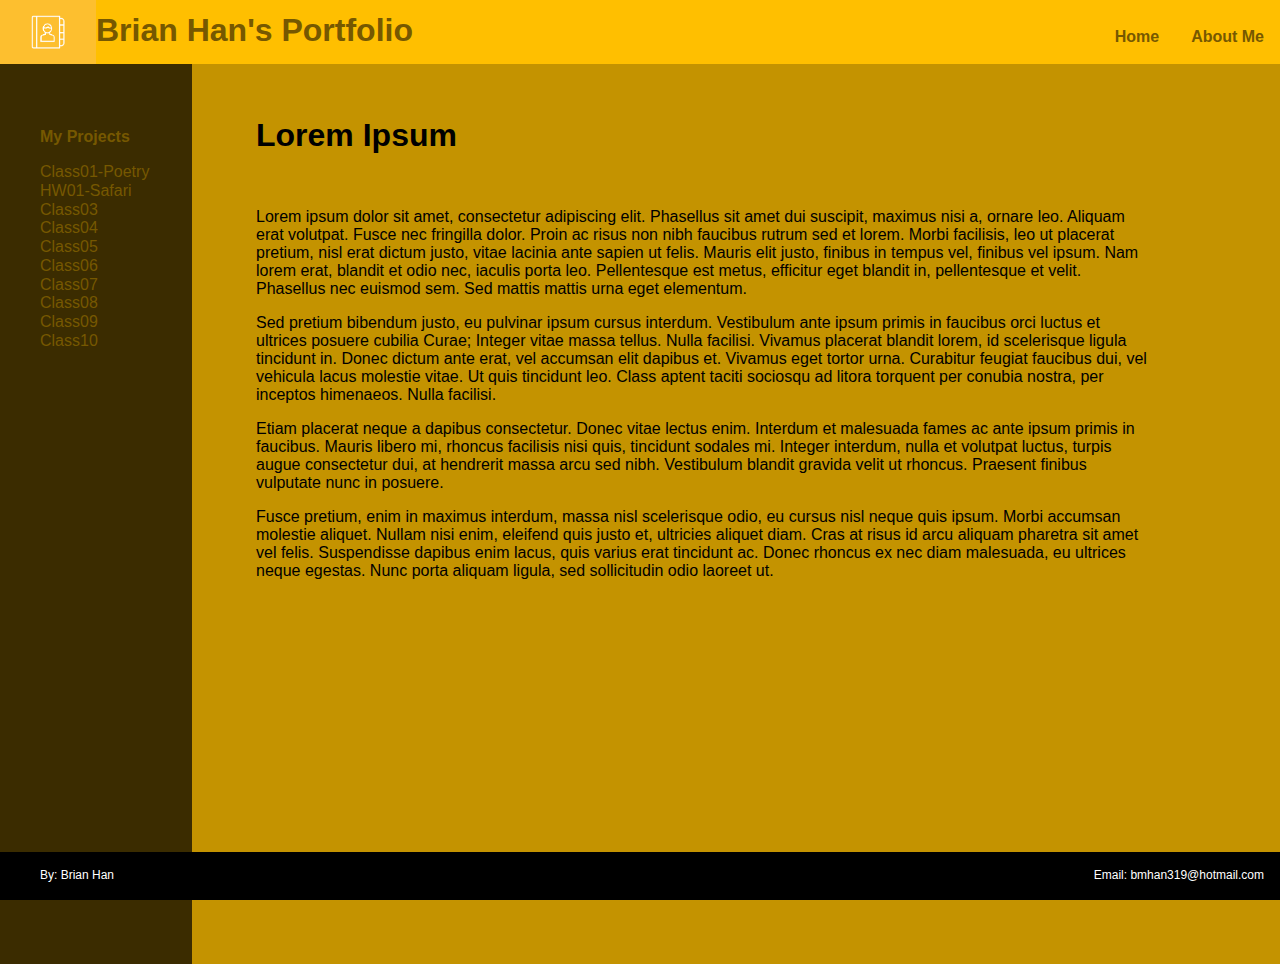
==== index.html @ 61ee1636 "changed text" ====
<!DOCTYPE html>
<html lang="en">
    
<head>
  <meta charset="UTF-8">
  <meta name="description" content="Portfolio Site, Homework#2">
  <meta name="keywords" content="portfolio,brian,han,homework">
  <meta name="author" content="Brian Han">
  <meta name="viewport" content="width=device-width, initial-scale=1.0">
  <link rel="stylesheet" type="text/css" href="styles/first-stylesheet.css">
  <title>Brian's HTML Portfolio</title>
</head>
  
<body>
  <header>
    <nav class="navbar">
      <img src="images/portfolio.png" alt="portfolio image">
      <h1>Brian Han's Portfolio</h1>
    <ul>
      <li><a href="about-me.html">About Me</a></li>
      <li><a href="index.html">Home</a></li>
    </ul>
    </nav>
    
    <aside class="sidenav">
    <ul>
      <li><h4>My Projects</h4></li>
      <li><a href="class01/index.html">Class01-Poetry</a></li>
      <li><a href="https://bmhan319.github.io/homework1/">HW01-Safari</a></li>
      <li><a href="coming-soon.html">Class03</a></li>
      <li><a href="coming-soon.html">Class04</a></li>
      <li><a href="coming-soon.html">Class05</a></li>
      <li><a href="coming-soon.html">Class06</a></li>
      <li><a href="coming-soon.html">Class07</a></li>
      <li><a href="coming-soon.html">Class08</a></li>
      <li><a href="coming-soon.html">Class09</a></li>
      <li><a href="coming-soon.html">Class10</a></li>
    </ul>
    </aside>
  </header>
  
  <article>
    <h1>Lorem Ipsum</h1>
    <p class="first">Lorem ipsum dolor sit amet, consectetur adipiscing elit. Phasellus sit amet dui suscipit, maximus nisi a, ornare leo. Aliquam erat volutpat. Fusce nec fringilla dolor. Proin ac risus non nibh faucibus rutrum sed et lorem. Morbi facilisis, leo ut placerat pretium, nisl erat dictum justo, vitae lacinia ante sapien ut felis. Mauris elit justo, finibus in tempus vel, finibus vel ipsum. Nam lorem erat, blandit et odio nec, iaculis porta leo. Pellentesque est metus, efficitur eget blandit in, pellentesque et velit. Phasellus nec euismod sem. Sed mattis mattis urna eget elementum.</p>
    
    <p class="second">Sed pretium bibendum justo, eu pulvinar ipsum cursus interdum. Vestibulum ante ipsum primis in faucibus orci luctus et ultrices posuere cubilia Curae; Integer vitae massa tellus. Nulla facilisi. Vivamus placerat blandit lorem, id scelerisque ligula tincidunt in. Donec dictum ante erat, vel accumsan elit dapibus et. Vivamus eget tortor urna. Curabitur feugiat faucibus dui, vel vehicula lacus molestie vitae. Ut quis tincidunt leo. Class aptent taciti sociosqu ad litora torquent per conubia nostra, per inceptos himenaeos. Nulla facilisi.</p>
    
    <p class="third">Etiam placerat neque a dapibus consectetur. Donec vitae lectus enim. Interdum et malesuada fames ac ante ipsum primis in faucibus. Mauris libero mi, rhoncus facilisis nisi quis, tincidunt sodales mi. Integer interdum, nulla et volutpat luctus, turpis augue consectetur dui, at hendrerit massa arcu sed nibh. Vestibulum blandit gravida velit ut rhoncus. Praesent finibus vulputate nunc in posuere.</p>

    <p class="fourth">Fusce pretium, enim in maximus interdum, massa nisl scelerisque odio, eu cursus nisl neque quis ipsum. Morbi accumsan molestie aliquet. Nullam nisi enim, eleifend quis justo et, ultricies aliquet diam. Cras at risus id arcu aliquam pharetra sit amet vel felis. Suspendisse dapibus enim lacus, quis varius erat tincidunt ac. Donec rhoncus ex nec diam malesuada, eu ultrices neque egestas. Nunc porta aliquam ligula, sed sollicitudin odio laoreet ut.</p>
  </article>

  <footer>
    <ul>
    <li class="name">By: Brian Han</li>
      <li class="email">Email: <a href="mailto:bmhan319@hotmail.com">bmhan319@hotmail.com</a></li>
    </ul>
  </footer>
</body>
</html>
---- styles/first-stylesheet.css ----
body {
  font-family: "Calibri Light", sans-serif;
}

nav { 
  top: 0;
  right: 0;
  left: 0;
  background: #ffbf00;
  height: 4rem;
  width: 100%;
  position: absolute;
}

nav img {
  float: left;
  margin: 0px;
  border: 0px;
  padding: 0px;
  width: 6rem;
  height: 4rem;
}

nav h1 {
  float: left;
  display: block;
  color: #765800;
  vertical-align: middle;
  margin: 0px;
  padding: .75rem 0rem;
  border:0px;
  font-size: 2rem;

}

nav h1:hover {
  color: #140f00;
}
nav ul li {
  display: inline;
}

nav ul li a{
  text-decoration: none;
  float:right;
  display: block;
  color: #765800;
  margin: 0rem 1rem;
  font-size: 1rem;
  font-weight: bold;
  vertical-align: middle;
  padding: .75rem 0rem;
}

nav ul li a:hover {
  color: #140f00;
}

aside {
  background: #3b2c00;
  top: 4rem;
  left: 0rem;
  height: 100%;
  width: 12rem;
  position: absolute;
  margin: 0rem;
  padding:0rem;
  border: 0rem;
}

aside ul li {
  list-style-type: none;
}
aside ul li h4 {
  text-decoration: none;
  font-size: 1rem;
  margin: 0rem;
  padding: 3rem 0rem 1rem 0rem;
  color: #765800;
  text-align: left;
  vertical-align: middle;
}

aside ul li a {
  text-decoration: none;
  margin: 0rem;
  padding: 0rem 0rem 0rem 0rem;
  color: #765800;
  text-align: left;
  vertical-align: middle;
}
aside ul li a:hover {
  color:  #ffbf00
}

article {
  background: #c49300;
  top: 4rem;
  left: 12rem;
  height: 100%;
  width: 100%;
  position: absolute;
  margin: 0rem;
  padding:0rem;
  border: 0rem;
}

article h1{
  text-align:left;
  width: 70%; 
  padding-top: 2rem; 
  padding-left: 5%;
  padding-right: 5%;
}

.first {
  text-align:left;
  width: 70%; 
  padding-top: 2rem; 
  padding-left: 5%;
  padding-right: 5%;
}

.second {
  text-align:left;
  width: 70%; 
  margin-left: 5%;
  margin-right: 5%;
}
.third {
  text-align:left;
  width: 70%;
  margin-left: 5%;
  margin-right: 5%;
}
.fourth {
  text-align:left;
  width: 70%;
  margin-left: 5%;
  margin-right: 5%;
}
.fifth {
  text-align:left;
  width: 70%;
  margin-left: 5%;
  margin-right: 5%;
}


footer {
  background: black;
  height: 3rem;
  width: 100%;
  margin: 0rem;
  padding: 0rem;
  position: fixed;
  left: 0;
  bottom: 0;
}
.name {
  float: left;
  display: block;
  color: white;
  margin: 0px;
  padding: 0rem;
  border:0px;
  font-size: .75rem;
}
.email {
  float: right;
  display: block;
  color: white;
  vertical-align: middle;
  margin: 0px;
  padding: 0rem 1rem;
  border:0px;
  font-size: .75rem;
}
.email a {
  text-decoration: none;
  color: white;
}

.email a:hover{
  color:#c49300;
}
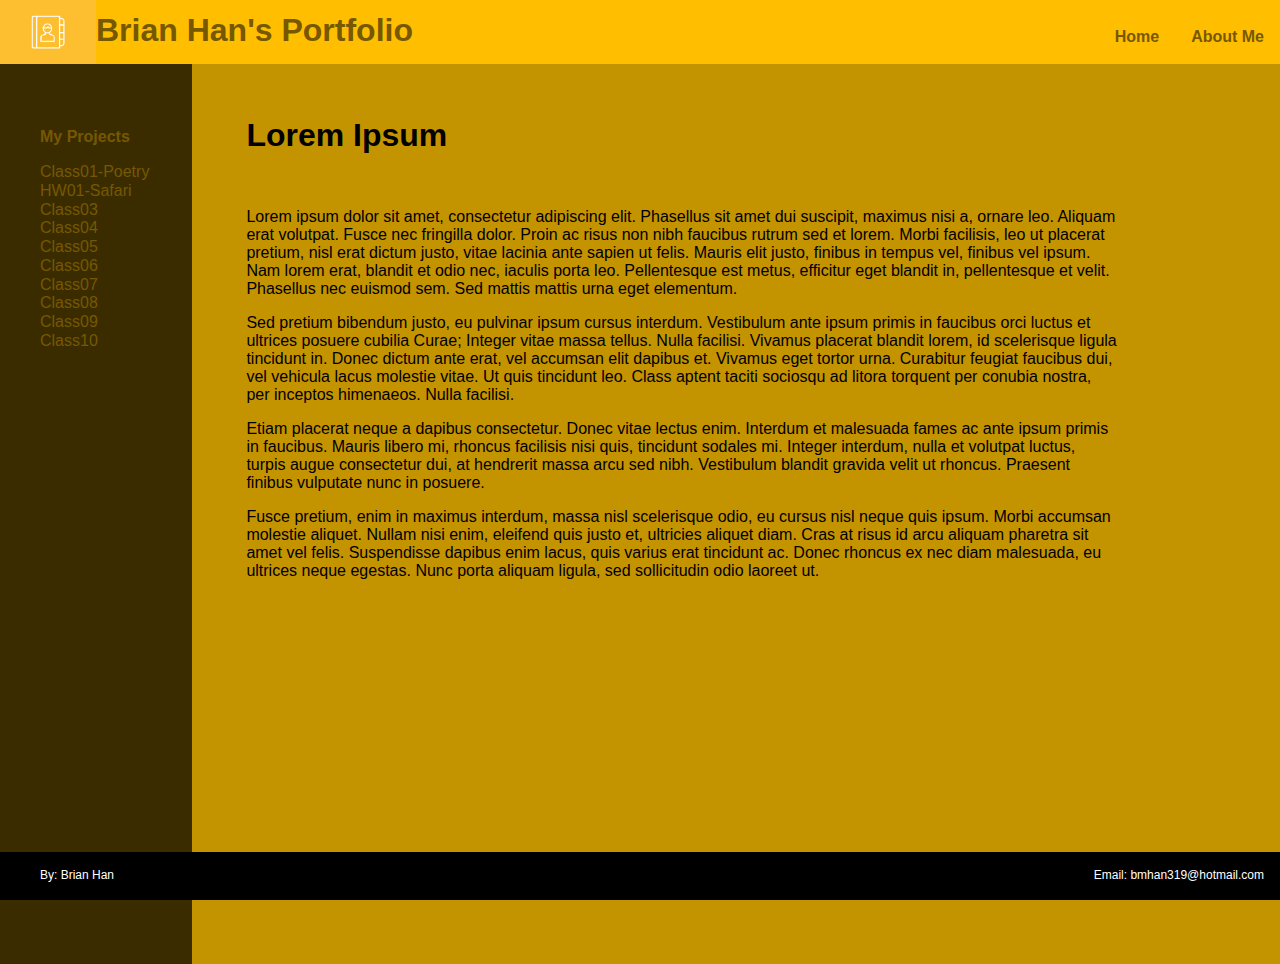
==== commit 8883502c: "Add files via upload" ====
--- a/index.html
+++ b/index.html
@@ -56,5 +56,6 @@
       <li class="email">Email: <a href="mailto:bmhan319@hotmail.com">bmhan319@hotmail.com</a></li>
     </ul>
   </footer>
+  
 </body>
 </html>--- a/styles/first-stylesheet.css
+++ b/styles/first-stylesheet.css
@@ -1,10 +1,10 @@
 body {
   font-family: "Calibri Light", sans-serif;
+  width:100%;
 }
 
 nav { 
   top: 0;
-  right: 0;
   left: 0;
   background: #ffbf00;
   height: 4rem;
@@ -98,7 +98,6 @@
   top: 4rem;
   left: 12rem;
   height: 100%;
-  width: 100%;
   position: absolute;
   margin: 0rem;
   padding:0rem;
@@ -115,7 +114,7 @@
 
 .first {
   text-align:left;
-  width: 70%; 
+  width: 80%; 
   padding-top: 2rem; 
   padding-left: 5%;
   padding-right: 5%;
@@ -123,29 +122,22 @@
 
 .second {
   text-align:left;
-  width: 70%; 
+  width: 80%; 
   margin-left: 5%;
   margin-right: 5%;
 }
 .third {
   text-align:left;
-  width: 70%;
+  width: 80%;
   margin-left: 5%;
   margin-right: 5%;
 }
 .fourth {
   text-align:left;
-  width: 70%;
+  width: 80%;
   margin-left: 5%;
   margin-right: 5%;
 }
-.fifth {
-  text-align:left;
-  width: 70%;
-  margin-left: 5%;
-  margin-right: 5%;
-}
-
 
 footer {
   background: black;
@@ -153,6 +145,7 @@
   width: 100%;
   margin: 0rem;
   padding: 0rem;
+  border: 0rem;
   position: fixed;
   left: 0;
   bottom: 0;
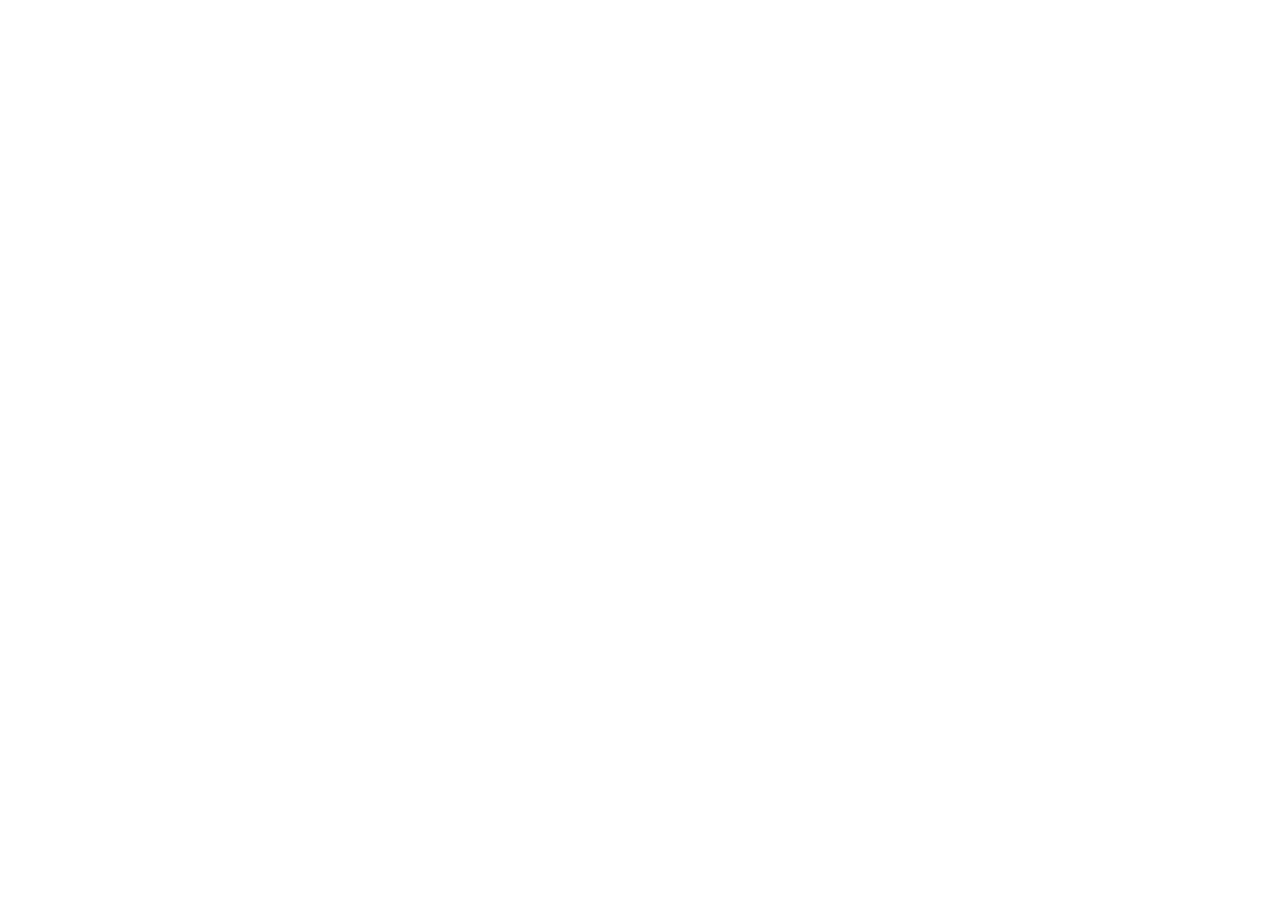
==== commit 351e7cdd: "redid index, added font awesome and google fonts" ====
--- a/index.html
+++ b/index.html
@@ -7,55 +7,14 @@
   <meta name="keywords" content="portfolio,brian,han,homework">
   <meta name="author" content="Brian Han">
   <meta name="viewport" content="width=device-width, initial-scale=1.0">
-  <link rel="stylesheet" type="text/css" href="styles/first-stylesheet.css">
+  <link rel="stylesheet" type="text/css" href="https://necolas.github.io/normalize.css/8.0.0/normalize.css">
+  <link rel="stylesheet" href="https://use.fontawesome.com/releases/v5.0.10/css/all.css" integrity="sha384-+d0P83n9kaQMCwj8F4RJB66tzIwOKmrdb46+porD/OvrJ+37WqIM7UoBtwHO6Nlg" crossorigin="anonymous">
+  <link href="https://fonts.googleapis.com/css?family=Roboto:300,400,500,700" rel="stylesheet">
+  <link rel="stylesheet" type="text/css" href="styles/nav.css">
   <title>Brian's HTML Portfolio</title>
 </head>
   
 <body>
-  <header>
-    <nav class="navbar">
-      <img src="images/portfolio.png" alt="portfolio image">
-      <h1>Brian Han's Portfolio</h1>
-    <ul>
-      <li><a href="about-me.html">About Me</a></li>
-      <li><a href="index.html">Home</a></li>
-    </ul>
-    </nav>
-    
-    <aside class="sidenav">
-    <ul>
-      <li><h4>My Projects</h4></li>
-      <li><a href="class01/index.html">Class01-Poetry</a></li>
-      <li><a href="https://bmhan319.github.io/homework1/">HW01-Safari</a></li>
-      <li><a href="coming-soon.html">Class03</a></li>
-      <li><a href="coming-soon.html">Class04</a></li>
-      <li><a href="coming-soon.html">Class05</a></li>
-      <li><a href="coming-soon.html">Class06</a></li>
-      <li><a href="coming-soon.html">Class07</a></li>
-      <li><a href="coming-soon.html">Class08</a></li>
-      <li><a href="coming-soon.html">Class09</a></li>
-      <li><a href="coming-soon.html">Class10</a></li>
-    </ul>
-    </aside>
-  </header>
-  
-  <article>
-    <h1>Lorem Ipsum</h1>
-    <p class="first">Lorem ipsum dolor sit amet, consectetur adipiscing elit. Phasellus sit amet dui suscipit, maximus nisi a, ornare leo. Aliquam erat volutpat. Fusce nec fringilla dolor. Proin ac risus non nibh faucibus rutrum sed et lorem. Morbi facilisis, leo ut placerat pretium, nisl erat dictum justo, vitae lacinia ante sapien ut felis. Mauris elit justo, finibus in tempus vel, finibus vel ipsum. Nam lorem erat, blandit et odio nec, iaculis porta leo. Pellentesque est metus, efficitur eget blandit in, pellentesque et velit. Phasellus nec euismod sem. Sed mattis mattis urna eget elementum.</p>
-    
-    <p class="second">Sed pretium bibendum justo, eu pulvinar ipsum cursus interdum. Vestibulum ante ipsum primis in faucibus orci luctus et ultrices posuere cubilia Curae; Integer vitae massa tellus. Nulla facilisi. Vivamus placerat blandit lorem, id scelerisque ligula tincidunt in. Donec dictum ante erat, vel accumsan elit dapibus et. Vivamus eget tortor urna. Curabitur feugiat faucibus dui, vel vehicula lacus molestie vitae. Ut quis tincidunt leo. Class aptent taciti sociosqu ad litora torquent per conubia nostra, per inceptos himenaeos. Nulla facilisi.</p>
-    
-    <p class="third">Etiam placerat neque a dapibus consectetur. Donec vitae lectus enim. Interdum et malesuada fames ac ante ipsum primis in faucibus. Mauris libero mi, rhoncus facilisis nisi quis, tincidunt sodales mi. Integer interdum, nulla et volutpat luctus, turpis augue consectetur dui, at hendrerit massa arcu sed nibh. Vestibulum blandit gravida velit ut rhoncus. Praesent finibus vulputate nunc in posuere.</p>
-
-    <p class="fourth">Fusce pretium, enim in maximus interdum, massa nisl scelerisque odio, eu cursus nisl neque quis ipsum. Morbi accumsan molestie aliquet. Nullam nisi enim, eleifend quis justo et, ultricies aliquet diam. Cras at risus id arcu aliquam pharetra sit amet vel felis. Suspendisse dapibus enim lacus, quis varius erat tincidunt ac. Donec rhoncus ex nec diam malesuada, eu ultrices neque egestas. Nunc porta aliquam ligula, sed sollicitudin odio laoreet ut.</p>
-  </article>
-
-  <footer>
-    <ul>
-    <li class="name">By: Brian Han</li>
-      <li class="email">Email: <a href="mailto:bmhan319@hotmail.com">bmhan319@hotmail.com</a></li>
-    </ul>
-  </footer>
   
 </body>
 </html>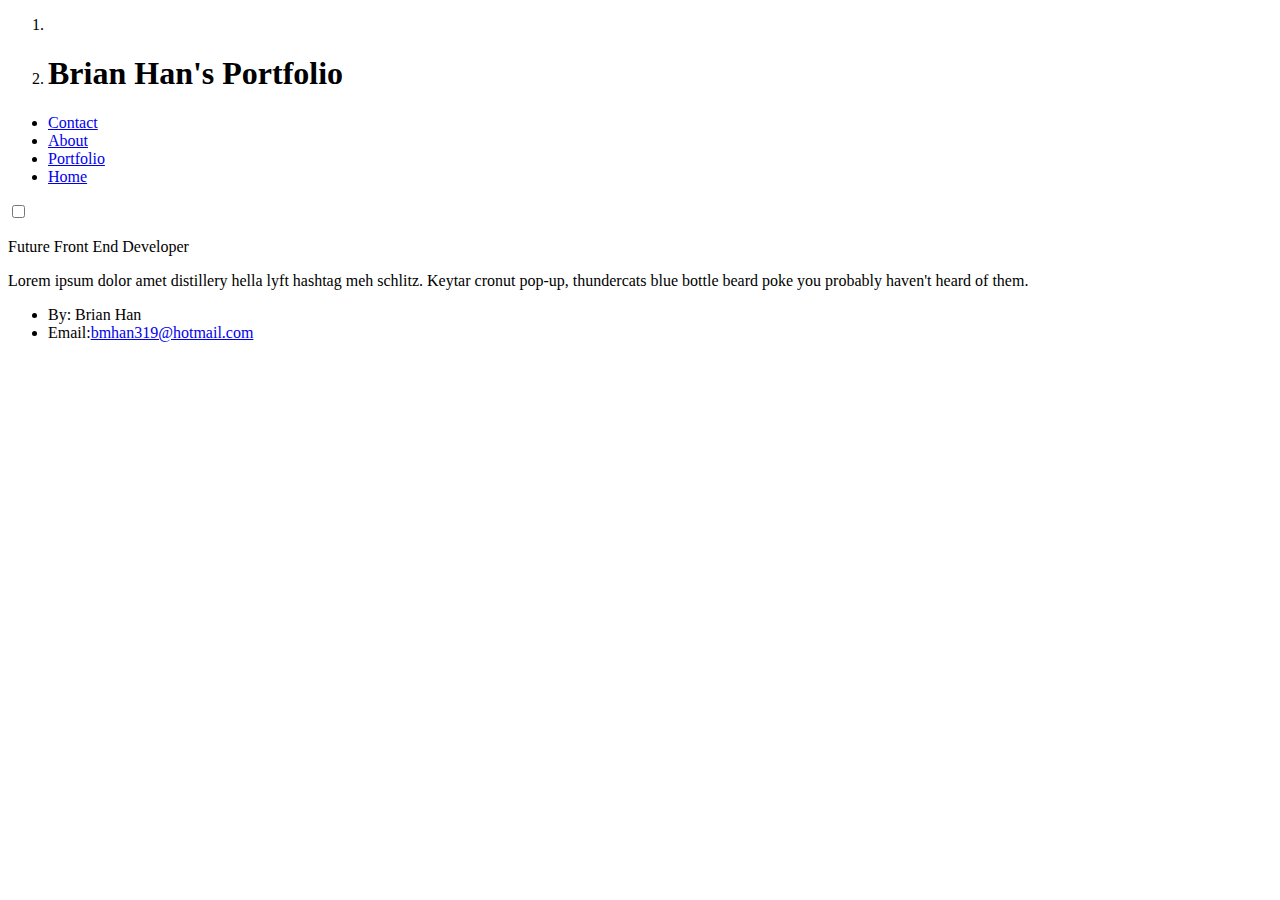
==== commit 745a46ce: "constructed index.html" ====
--- a/index.html
+++ b/index.html
@@ -15,6 +15,37 @@
 </head>
   
 <body>
+   <nav>
+    <ol>
+      <li><i class="fas fa-book fa-2x"></i></li>
+      <li><h1>Brian Han's Portfolio</h1></li>
+    </ol>
+     <ul>
+      <li><a href="contact.html">Contact</a></li>
+      <li><a href="about.html">About</a></li>
+      <li><a href="portfolio.html">Portfolio</a></li>
+      <li><a href="index.html">Home</a></li>
+    </ul>
+    <input type="checkbox" id="nav" class="nav-trigger" />
+    <label for="nav"><i class="fas fa-bars"></i></label>
+    <div class="nav-top"></div>
+  </nav>
   
+  <main>
+    <div class="blob">
+    <div class="text">
+      <p>Future Front End Developer</p>
+      <p>Lorem ipsum dolor amet distillery hella lyft hashtag meh schlitz. Keytar cronut pop-up, thundercats blue bottle beard poke you probably haven't heard of them.</p>
+    </div>
+    </div>
+  </main>
+  
+  <footer>
+    <ul>
+      <li class="name">By: Brian Han</li>
+      <li class="email">Email:<a href="mailto:bmhan319@hotmail.com">bmhan319@hotmail.com</a></li>
+    </ul>
+  </footer>
+
 </body>
 </html>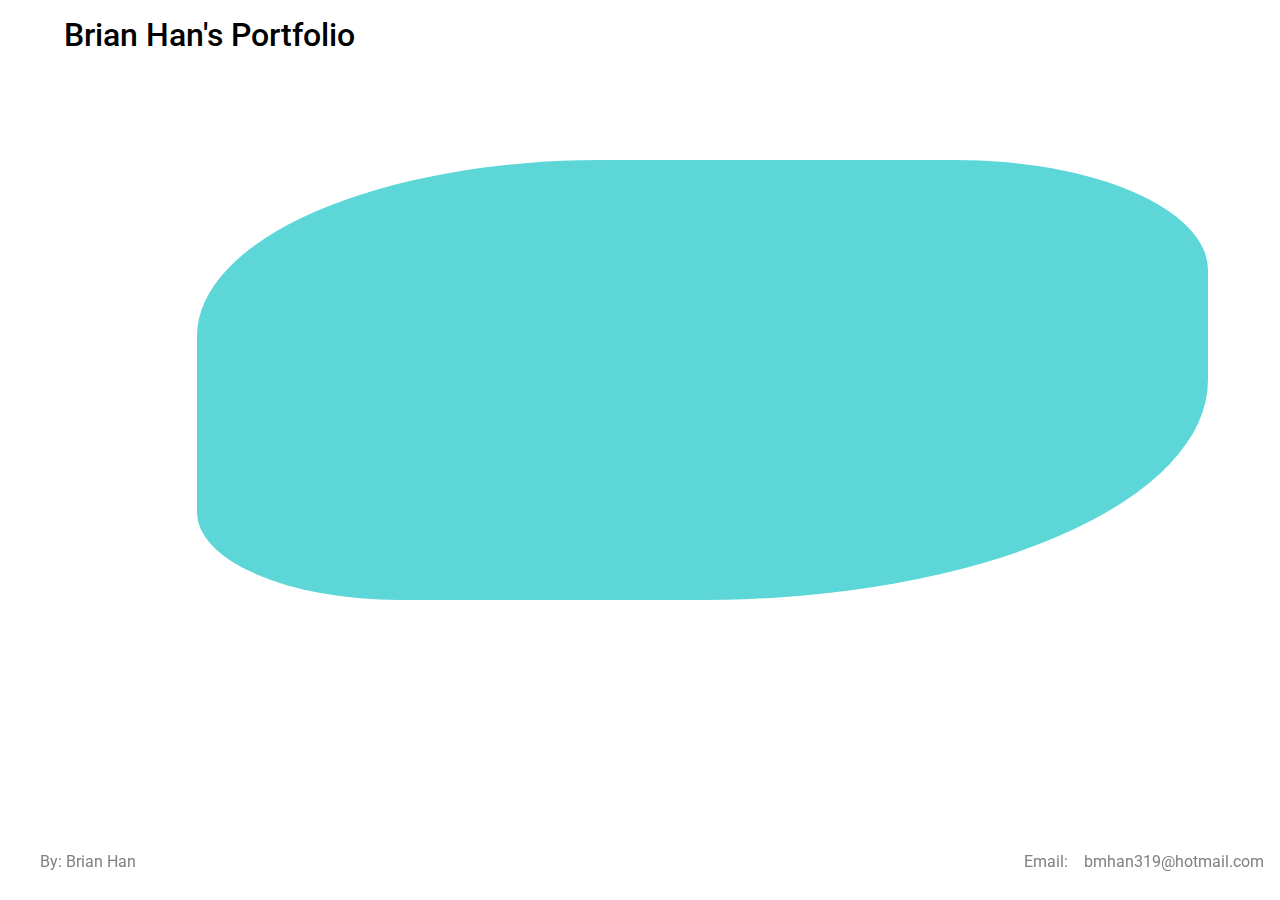
==== commit 58b04af7: "added main.css for body of index css" ====
--- a/index.html
+++ b/index.html
@@ -11,6 +11,7 @@
   <link rel="stylesheet" href="https://use.fontawesome.com/releases/v5.0.10/css/all.css" integrity="sha384-+d0P83n9kaQMCwj8F4RJB66tzIwOKmrdb46+porD/OvrJ+37WqIM7UoBtwHO6Nlg" crossorigin="anonymous">
   <link href="https://fonts.googleapis.com/css?family=Roboto:300,400,500,700" rel="stylesheet">
   <link rel="stylesheet" type="text/css" href="styles/nav.css">
+  <link rel="stylesheet" type="text/css" href="styles/main.css">
   <title>Brian's HTML Portfolio</title>
 </head>
   
--- a/styles/nav.css
+++ b/styles/nav.css
@@ -0,0 +1,141 @@
+body {
+  font-family: 'Roboto', sans-serif;
+}
+
+/* Position the nav bar to the top right */
+nav {
+  background: white;
+  width:100%;
+  height:5rem;
+  position: fixed;
+  top:0rem;
+  bottom: 5rem;
+}
+
+ol {
+  margin: 0rem;
+  list-style: none;
+}
+
+ol li {
+  float: left;
+  display:inline-flex;
+  
+}
+
+ol li i{
+  z-index: 5;
+  margin: 0;
+  padding: 1rem 0rem 0rem 0rem ;
+}
+
+ol li h1 {
+  z-index: 5;
+  margin:0;
+  padding: 1rem;
+  font-weight: 500;
+}
+
+ul {
+  margin: 0rem;
+  list-style: none;
+
+}
+
+ul li {
+  float: right;
+  display: inline-flex;
+  z-index: 2;
+}
+
+ul li a {
+  padding: 1.3rem 1rem;
+  color: black;
+  font-size: 1.2em;
+  text-decoration: none;
+}
+
+ul li a:hover {
+  color: #46A3A3;
+}
+
+/* Top Layer that covers the nav bar */
+.nav-top {
+  height: 4rem;
+  width: 100%;
+  background-color: white;
+  position: relative;
+  right: 0;
+  z-index: 3;
+}
+
+/* checkbox that triggers nav movement */
+input {
+  /*hide the checkbox */
+  position: absolute;
+  clip: rect(0, 0, 0, 0);
+}
+
+/* hamburger menu styling */
+label{
+  position: fixed;
+  top: 1.4rem;
+  right: 1rem;
+  z-index: 4;
+}
+
+/* menu and top layer slide to the right */
+label, .nav-top {
+  transition: right .5s;
+}
+
+/* once input is clicked(checkbox is checked), hamburger menu will slide to the right */
+/* '+' sign ties the checked checkbox with the label being 350px to the right */
+input:checked + label {
+  right: 370px;
+}
+
+/* once input is clicked(checkbox is checked), top layer will move slide to the right */
+/* not sure why '~' is needed rather than '+' */
+input:checked ~ .nav-top {
+  right: 380px;
+}
+
+footer {
+  background: white;
+  height: 3rem;
+  width: 100%;
+  margin: 0rem;
+  padding: 0rem;
+  border: 0rem;
+  position: fixed;
+  left: 0;
+  bottom: 0;
+}
+.name {
+  float: left;
+  display: block;
+  color: grey;
+  margin: 0px;
+  padding: 0rem;
+  border:0px;
+  font-size: 1rem;
+}
+.email {
+  float: right;
+  display: block;
+  color: grey;
+  vertical-align: middle;
+  margin: 0px;
+  border:0px;
+  font-size: 1rem;
+}
+.email a {
+  text-decoration: none;
+  color: grey;
+  font-size: 1rem;
+}
+
+.email a:hover{
+  color:#46A3A3;
+}--- a/styles/main.css
+++ b/styles/main.css
@@ -0,0 +1,42 @@
+main {
+  clear: both;
+}
+
+/* various borders turn the rectangle into a blob, 50% radius will create a circle. */
+.blob {
+  position:relative;
+  margin: 10rem 4rem 10rem auto;
+  background: #5cd6d6;
+  border-top-left-radius: 40%;
+  border-top-right-radius: 25%;
+  border-bottom-left-radius: 20%;
+  border-bottom-right-radius: 50%;
+  height: 30%;
+  width: 80%;
+  transition: all 5s ease-in-out;
+}
+
+/* on hover, this will change the corner radius curves depending on their value */
+.blob:hover {
+  border-top-left-radius: 20%;
+  border-top-right-radius: 35%;
+  border-bottom-left-radius: 30%;
+  border-bottom-right-radius: 20%;
+}
+
+/* I had to put opacity to 0 to have the text start off invisible */
+.text {
+  color: black;
+  opacity: 0;
+  text-align: left;
+  transition: all 5s ease-in-out;
+  font-size: 2rem;
+  padding: 6rem 2rem;
+}
+
+/* changed the opacity to 1 to have the text show up */
+.blob:hover .text{
+  padding: 6rem 2rem;
+  opacity: 1;
+  font-weight: 300;
+}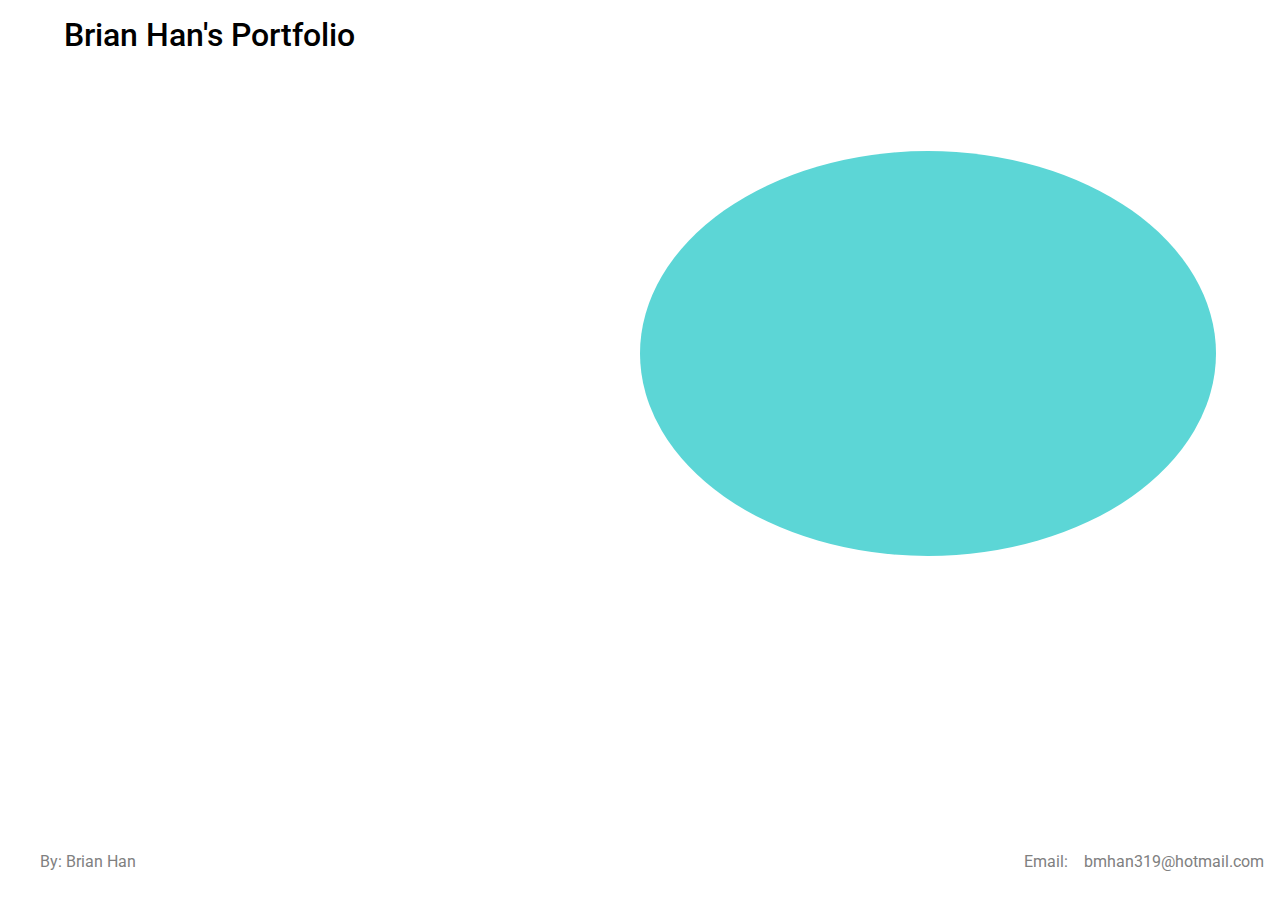
==== commit 907656ac: "changed values on blob again" ====
--- a/index.html
+++ b/index.html
@@ -34,10 +34,10 @@
   
   <main>
     <div class="blob">
-    <div class="text">
-      <p>Future Front End Developer</p>
-      <p>Lorem ipsum dolor amet distillery hella lyft hashtag meh schlitz. Keytar cronut pop-up, thundercats blue bottle beard poke you probably haven't heard of them.</p>
-    </div>
+      <div class="text">
+        <p>Future Front End Developer</p>
+        <p>Lorem ipsum dolor amet vaporware drinking vinegar crucifix direct trade activated charcoal.</p>
+      </div>
     </div>
   </main>
   
--- a/styles/nav.css
+++ b/styles/nav.css
@@ -56,7 +56,7 @@
 }
 
 ul li a:hover {
-  color: #46A3A3;
+  color: #1f7a7a;
 }
 
 /* Top Layer that covers the nav bar */
@@ -106,7 +106,7 @@
   height: 3rem;
   width: 100%;
   margin: 0rem;
-  padding: 0rem;
+  padding: 2rem 0rem 0rem 0rem;
   border: 0rem;
   position: fixed;
   left: 0;
@@ -137,5 +137,5 @@
 }
 
 .email a:hover{
-  color:#46A3A3;
+  color:#1f7a7a;
 }--- a/styles/main.css
+++ b/styles/main.css
@@ -1,42 +1,48 @@
 main {
-  clear: both;
+  position:relative;
+  margin-left:auto;
+  margin-right: auto;
+  padding:5% 0rem 5% 50%;
+  z-index: -9;
 }
 
 /* various borders turn the rectangle into a blob, 50% radius will create a circle. */
 .blob {
-  position:relative;
-  margin: 10rem 4rem 10rem auto;
+  height:45%;
+  position:fixed;
+  margin: 5rem 4rem 0rem 0rem;
   background: #5cd6d6;
-  border-top-left-radius: 40%;
-  border-top-right-radius: 25%;
-  border-bottom-left-radius: 20%;
+  border-top-left-radius: 50%;
+  border-top-right-radius: 50%;
+  border-bottom-left-radius: 50%;
   border-bottom-right-radius: 50%;
-  height: 30%;
-  width: 80%;
-  transition: all 5s ease-in-out;
+  transition: all 2s ease-in-out;
 }
 
 /* on hover, this will change the corner radius curves depending on their value */
 .blob:hover {
-  border-top-left-radius: 20%;
-  border-top-right-radius: 35%;
-  border-bottom-left-radius: 30%;
-  border-bottom-right-radius: 20%;
+  border-top-left-radius: 10%;
+  border-top-right-radius: 10%;
+  border-bottom-left-radius: 10%;
+  border-bottom-right-radius: 10%;
 }
 
 /* I had to put opacity to 0 to have the text start off invisible */
 .text {
+  position:relative;
+  margin:0;
+  padding: 6% 4% 6% 12%;
+  height:70%;
   color: black;
   opacity: 0;
   text-align: left;
-  transition: all 5s ease-in-out;
-  font-size: 2rem;
-  padding: 6rem 2rem;
+  transition: all 2s ease-in-out;
+  font-weight: 400;
+  font-size: 1.2rem;
+  
 }
 
 /* changed the opacity to 1 to have the text show up */
 .blob:hover .text{
-  padding: 6rem 2rem;
   opacity: 1;
-  font-weight: 300;
 }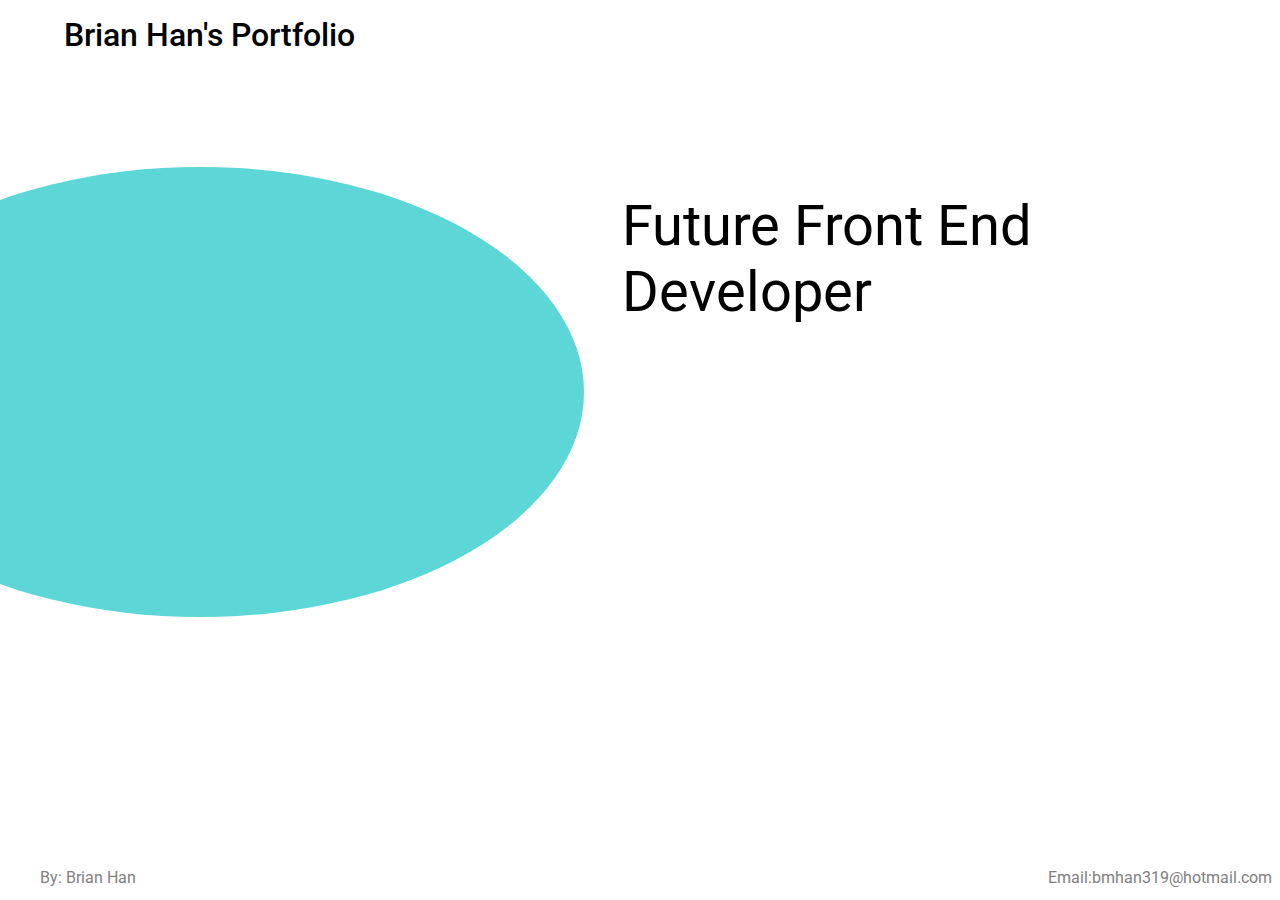
==== commit 658a8f18: "changed timing, poistion and shape  values on transitions and blob" ====
--- a/index.html
+++ b/index.html
@@ -34,10 +34,10 @@
   
   <main>
     <div class="blob">
-      <div class="text">
-        <p>Future Front End Developer</p>
-        <p>Lorem ipsum dolor amet vaporware drinking vinegar crucifix direct trade activated charcoal.</p>
-      </div>
+      <aside>
+        <p class="text text1">Future Front End Developer</p>
+        <p class="text text2">Coding HTML, CSS and JavaScript</p>
+      </aside>
     </div>
   </main>
   
--- a/styles/nav.css
+++ b/styles/nav.css
@@ -15,11 +15,14 @@
 ol {
   margin: 0rem;
   list-style: none;
+    top:5rem;
+  
 }
 
 ol li {
   float: left;
   display:inline-flex;
+
   
 }
 
@@ -49,9 +52,9 @@
 }
 
 ul li a {
-  padding: 1.3rem 1rem;
+  padding: 1.6rem .5rem 0 0;
   color: black;
-  font-size: 1.2em;
+  font-size: 1em;
   text-decoration: none;
 }
 
@@ -79,12 +82,12 @@
 /* hamburger menu styling */
 label{
   position: fixed;
-  top: 1.4rem;
+  top: 1.7rem;
   right: 1rem;
   z-index: 4;
 }
 
-/* menu and top layer slide to the right */
+/* animation of the menu and top layer slide to the right */
 label, .nav-top {
   transition: right .5s;
 }
@@ -92,7 +95,7 @@
 /* once input is clicked(checkbox is checked), hamburger menu will slide to the right */
 /* '+' sign ties the checked checkbox with the label being 350px to the right */
 input:checked + label {
-  right: 370px;
+  right: 250px;
 }
 
 /* once input is clicked(checkbox is checked), top layer will move slide to the right */
@@ -103,10 +106,10 @@
 
 footer {
   background: white;
-  height: 3rem;
+  height: 2rem;
   width: 100%;
   margin: 0rem;
-  padding: 2rem 0rem 0rem 0rem;
+  padding: 1rem 0rem 0rem 0rem;
   border: 0rem;
   position: fixed;
   left: 0;
--- a/styles/main.css
+++ b/styles/main.css
@@ -2,47 +2,63 @@
   position:relative;
   margin-left:auto;
   margin-right: auto;
-  padding:5% 0rem 5% 50%;
-  z-index: -9;
+  padding:5% 0% 5% 0%;
+  z-index: -1;
 }
 
 /* various borders turn the rectangle into a blob, 50% radius will create a circle. */
 .blob {
-  height:45%;
+    clear:both;
+  width:60%;
+  height: 50%;
   position:fixed;
-  margin: 5rem 4rem 0rem 0rem;
+  margin: 6rem 0% 6rem -15%;
   background: #5cd6d6;
   border-top-left-radius: 50%;
   border-top-right-radius: 50%;
   border-bottom-left-radius: 50%;
   border-bottom-right-radius: 50%;
-  transition: all 2s ease-in-out;
+  transition: all 3s ease-in-out;
 }
 
 /* on hover, this will change the corner radius curves depending on their value */
 .blob:hover {
-  border-top-left-radius: 10%;
-  border-top-right-radius: 10%;
-  border-bottom-left-radius: 10%;
-  border-bottom-right-radius: 10%;
+  width:170%;
+  border-top-left-radius: 5%;
+  border-top-right-radius: 5%;
+  border-bottom-left-radius: 5%;
+  border-bottom-right-radius: 5%;
+}
+
+aside {
+  height:60%;
+  position:fixed;
+  margin:0;
+  padding: 2% 0% 0 63%;
 }
 
 /* I had to put opacity to 0 to have the text start off invisible */
-.text {
-  position:relative;
-  margin:0;
-  padding: 6% 4% 6% 12%;
-  height:70%;
+.text1 {
+  margin: 0;
+  color: black;
+  opacity: 1;
+  text-align: left;
+  font-weight: 400;
+  font-size: 3.5rem;
+}
+
+.text2 {
+  margin-top:1rem;
   color: black;
   opacity: 0;
   text-align: left;
-  transition: all 2s ease-in-out;
   font-weight: 400;
-  font-size: 1.2rem;
-  
+  font-size: 1.5rem;
+  transition: all 3s ease-in-out; 
+  color: #1f7a7a;
 }
 
 /* changed the opacity to 1 to have the text show up */
-.blob:hover .text{
+.blob:hover .text2{
   opacity: 1;
-}+}
